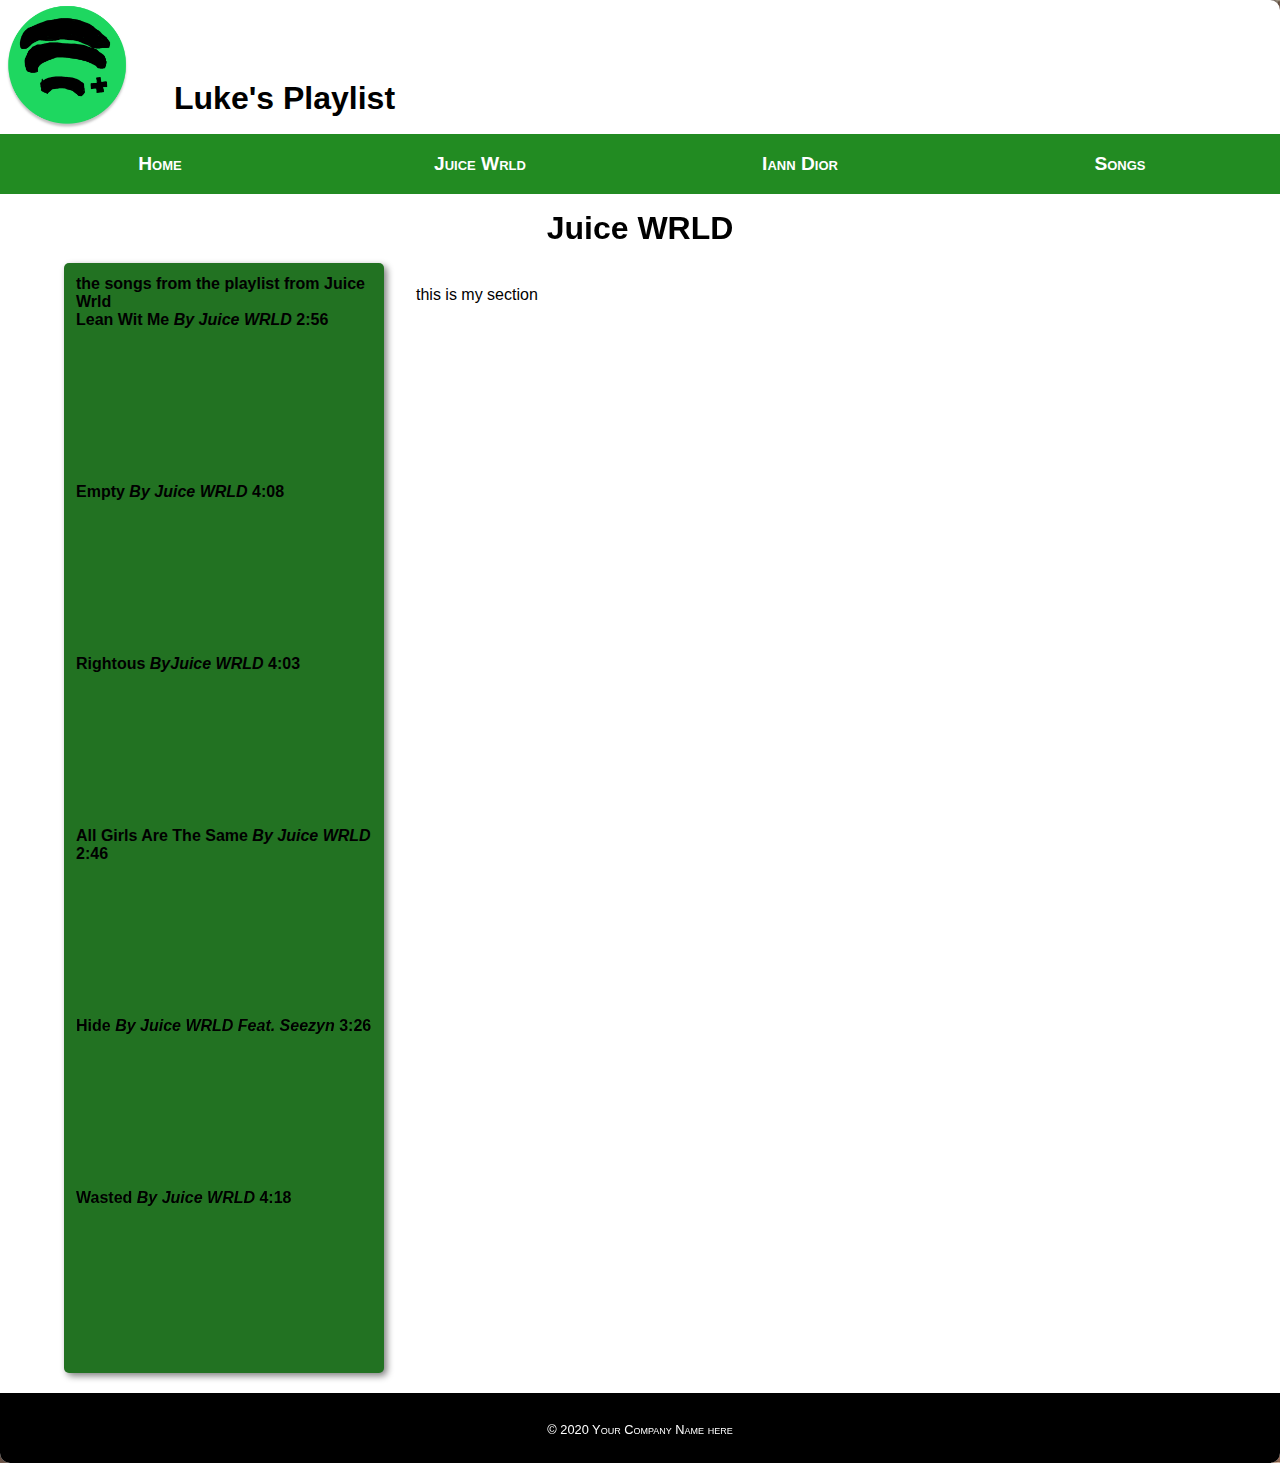
==== pages/Juicewrld.html @ 9d1af108 "Add files via upload" ====
<!DOCTYPE html>
<html lang="en">

<head>
    <meta charset="utf-8">
    <meta name="description" content="This sentence will appear under the link in search engine results.">
    <meta name="keywords" content="list,of,words,separated,by,commas,that,describe,your,site">
    <meta name="author" content="Your name goes here">

    <!-- viewport -->
    <meta name="viewport" content="width=device-width, initial-scale=1">

    <!-- shiv which should be a shim -->
    <!--[if lt IE 9]>
	  <script src="https://oss.maxcdn.com/libs/html5shiv/3.7.0/html5shiv.js"></script>
	<![endif]-->

    <!-- tab title -->
    <title>[Page Title Which Appears in the Tab]</title>

    <!-- favicon link -->
    <link rel="shortcut icon" href="../images/favicon.jpg">

    <!-- stylesheets -->
    <link rel="stylesheet" href="../styles/normalize.css">
    <link rel="stylesheet" href="../styles/main.css">
    <link rel="stylesheet" href="../styles/slicknav.css">

    <!-- slicknav -->
    <script src="https://code.jquery.com/jquery-2.1.3.min.js"></script>
    <!-- Link to jQuery Content Delivery Network - Necessary for SlickNav to work correctly -->
    <script src="js/jquery.slicknav.min.js"></script>
    <!-- Link to the slicknav file inside the js folder - Necessary for SlickNav to work correctly -->

    <!-- slicknav javascript - this javascript code will use the UL inside the nav_menu tag to build the same menu in slickNav format -->
    <script type="text/javascript">
        $(document).ready(function () {
            $('#nav_menu').slicknav({ prependTo: "#mobilemenu" });
        });
    </script>

</head>



<body>

    <header>

        <img class="clearfix" src="../images/spotify.png">

        <p>
            <h1>Luke's Playlist </h1>
            
                </p>

    </header>


    <nav id="mobilemenu"></nav>
	<nav id="nav_menu">
		<ul>
			<li><a href="../index.html">Home</a></li>
			<li><a href="../pages/Juicewrld.html"class="current">Juice Wrld</a></li>
			<li><a href="../pages/Ianndior.html">Iann Dior</a>
			<li><a href="../pages/song.html">Songs</a>
				<ul>
					<li><a href="../pages/songs/eighteen.html">18</a></li>
					<li><a href="../pages/songs/emotions.html">Emotions</a></li>
					<li><a href="../pages/songs/empty.html">Empty</a></li>
					<li><a href="../pages/songs/gonegirl.html">Gone Girl</a></li>
					<li><a href="../pages/songs/hide.html">Hide</a></li>
					<li><a href="../pages/songs/Leanwitme.html">Lean Wit Me</a></li>
					<li><a href="../pages/songs/molly.html">Molly</a></li>
					<li><a href="../pages/songs/rightous.html">18</a></li>
					<li><a href="../pages/songs/wasted.html">Wasted</a></li>
					<li><a href="../pages/songs/allgirls.html">All Girls are the same</a></li>
				</ul>
			</li>
		</ul>
	</nav>



    <main>

        <h1>Juice WRLD</h1>

        <section>
            <p>this is my section</p>



        </section>

        <aside>
            <p id="asidetitle">the songs from the playlist from Juice Wrld</p>
            <p><a href="songs/Leanwitme.html">Lean Wit Me</a> <em>By <a href="#">Juice WRLD</em></a> <strong> 2:56</strong></p>
			<iframe src="https://open.spotify.com/embed/track/3oDkdAySo1VQQG0ptV7uwa"frameborder="0" allowtransparency="true" allow="encrypted-media"></iframe>
            <p><a href="songs/empty.html">Empty</a> <em>By <a href="#">Juice WRLD</em></a> <strong> 4:08</strong></p>
            <iframe src="https://open.spotify.com/embed/track/41MCdlvXOl62B7Kv86Bb1v" frameborder="0" allowtransparency="true" allow="encrypted-media"></iframe>
            <p><a href="songs/rightous.html">Rightous</a> <em> By<a href="#">Juice WRLD </em></a><strong> 4:03</strong></p>
            <iframe src="https://open.spotify.com/embed/track/0OyQns5ayNK2OVaES0Vb8t" frameborder="0" allowtransparency="true" allow="encrypted-media"></iframe>
            <p><a href="songs/allgirls.html"> All Girls Are The Same </a> <em>By <a href="#">Juice WRLD</em></a> <strong> 2:46</strong></p>
			<iframe src="https://open.spotify.com/embed/track/4VXIryQMWpIdGgYR4TrjT1"frameborder="0" allowtransparency="true" allow="encrypted-media"></iframe>
            <p><a href="songs/hide.html">Hide</a> <em>By  <a href="#">Juice WRLD</a> Feat. Seezyn</em> <strong> 3:26</strong></p>
			<iframe src="https://open.spotify.com/embed/track/6rz0dTA0PdhXImFV5EjM0w" frameborder="0" allowtransparency="true" allow="encrypted-media"></iframe>
			<p><a href="songs/wasted.html">Wasted</a> <em> By <a href="#">Juice WRLD</em></a> <strong> 4:18</strong></p>
			<iframe src="https://open.spotify.com/embed/track/1a7WZZZH7LzyvorhpOJFTe" frameborder="0" allowtransparency="true" allow="encrypted-media"></iframe>
        </aside>

        <div id="bottombuffer"><br><br></div>

    </main>


    <footer>

        <p>&copy; 2020 Your Company Name here</p>

    </footer>

</body>

</html>
---- styles/main.css ----
/* the styles for the elements */
* {
	margin: 0;
	padding: 0;
	box-sizing: border-box;
}

/* Clearfix */
.clearfix::after {
  content: "";
  clear: both;
  display: table;
}

html {
	height: 100%;
	background-image: url("../images/images.jpg");
}

body {
	position: relative;
	background: white;
	font-family:Arial, Helvetica, sans-serif;
	font-size: 100%;
	max-width: 1300px;
	min-height: 100%;
	margin: 0 auto;
	box-shadow: -5px -5px 15px 5px rgb(59, 58, 58);
	border-radius: 10px;
}
body h1 {
	margin: .5em .75em;
	text-align: center;
}

/* the styles for links */
a:link, a:visited {
	text-decoration: none;
}
a:focus, a:hover {
	text-decoration: underline;
}


/* the styles for the header */
header {
	background-color:white;
}
header img {
	padding: 0 1em 0 0;
	float: left;
	max-width: 150px;
	width: 50%;
	height:50%;
}
header h1{
	padding-top: 2em;
	float:left;
}

header a:hover{
	font-style: oblique;
}
header p{
	margin: 0 auto;
}

/* text shadow class */
.shadow {
	text-shadow: 2px 2px 2px #5d5d5d;
}


/* the styles for the navigation menu */
#nav_menu {
	clear: both;
}
#nav_menu ul {
	list-style-type: none;
	margin: 0;
	padding: 0;
	position: relative;
}
#nav_menu ul li {
	float: left;
	width: 25%;
}
#nav_menu ul li a {
	display: block;
	text-align: center;
	padding: 1em 0;
	text-decoration: none;
	font-variant: small-caps;
	font-size: 120%;
	background-color: #228B22;
	color:white;
	font-weight: bold;
}
#nav_menu a:hover {
	background-color: #00FF00;
	color: black;
}

#nav_menu ul ul {
	display: none;
	position: absolute;
	top: 100%;
	width: 100%;
}
#nav_menu ul ul li a {
	text-align: left;
	padding: .5em;

}
#nav_menu ul ul li {
	float: none;

}
#nav_menu ul li:hover > ul {
	display: block;
}
#nav_menu > ul::after {
	content: "";
	clear: both;
	display: block;
}

/* the styles for the main content */
main {
	clear: left;
}

main h2{
	text-align: center;
	padding-top:1em;
}
#lyrics{
	padding:0 2em;
	font-size: 2em;
}

/* the styles for the section */
section {
	width: 70%;
	float: right;
	padding: 0 2.5% 20px 2.5%;
}
section a:hover{
	font-weight: bold;
	font-size: 120%;
	color:green;
}
section iframe{
	height:10%;
	width:75%;
}
section p {
	font: 110%;
	line-height: 2;
	padding-top: 1em;
	padding-bottom: 1em;
}
.songtitle p{
	text-align: center;
	font-weight: bold;
}


/* the styles for the aside */
/*aside {
	width: 25%;
	float: right;
	margin: 0 0 20px 1em;
	padding: .75em;
	font-weight: bold;
}
*/
aside {
	width: 25%;
	float: right;
	background-color: rgb(34, 114, 34);
	border-radius: 5px;
	box-shadow: 3px 3px 7px gray;
	margin: 0 0 20px 1em;
	padding: .75em;
	font-weight: bold;
}
aside a{
	color:black;
}

aside img{
	max-width: 300px;
	float:none;
}
aside h4{
	text-align: center;
}

#bottombuffer {
	height: 100px;
	padding-bottom: 100px;
}

/* the styles for the footer */
footer {
	background-color: black;
	clear: both;
	border-top: 3px solid #000000;
/*	position: fixed;    */
/*	bottom: 0;			*/
	max-width: 1300px;
	width: 100%;
	border-radius: 0 0 10px 10px;

}
footer p {
	text-align: center;
	color: white;
	font-size: 80%;
	font-variant: small-caps;
	padding: 2em 0;
}



/* hide the slicknav in large-screen view */
.slicknav_menu {
	display: none;
}



/* tablet portrait to standard 960 */
@media only screen and (max-width: 959px) {
	body, aside {
		box-shadow: none;
		border-radius: 0;
	}
	footer {
		border-radius: 0;
	}
}



/* mobile landscape to tablet portrait */
@media only screen and (max-width: 767px) {
	
	header img { float: none; }
	header { text-align: center; }
	header h2, header h3 {
		padding: 0 0 .25em;
	}

	section, aside {
		float: none;
		width: 99%;
		margin: 0 auto;
		padding: .5em;
	}

	/* hide the navigation menu */
	#nav_menu {
		display: none;
	}
	
	/* and replace it with the slicknav menu */
	.slicknav_menu {
		display: block;
		text-align: left !important;
		background-color: #228B22 !important;
	}
}



/* mobile portrait to mobile landscape */
@media only screen and (max-width: 479px) {
	body { font-size: 90%; }
}
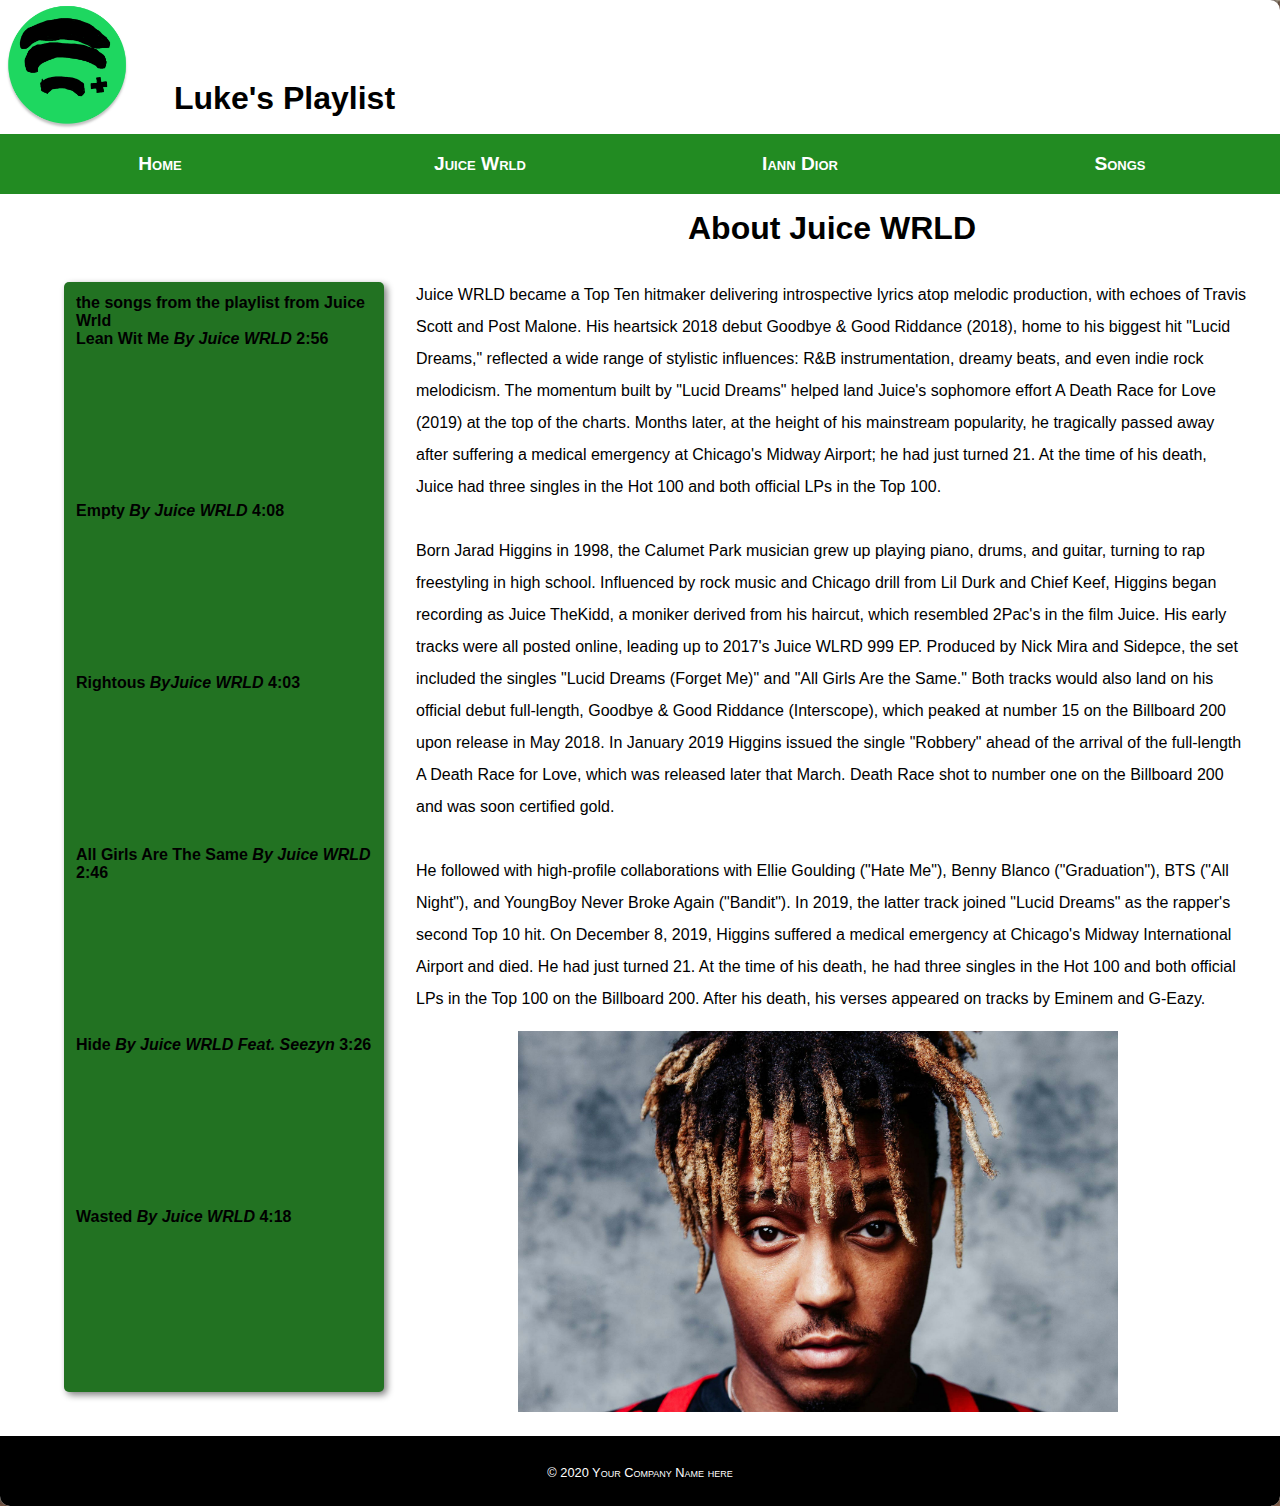
==== commit 5d4fea27: "Add files via upload" ====
--- a/pages/Juicewrld.html
+++ b/pages/Juicewrld.html
@@ -84,11 +84,16 @@
 
     <main>
 
-        <h1>Juice WRLD</h1>
-
         <section>
-            <p>this is my section</p>
-
+            <h1>About Juice WRLD</h1>
+            <p>Juice WRLD became a Top Ten hitmaker delivering introspective lyrics atop melodic production, with echoes of Travis Scott and Post Malone. His heartsick 2018 debut Goodbye & Good Riddance (2018), home to his biggest hit "Lucid Dreams," reflected a wide range of stylistic influences: R&B instrumentation, dreamy beats, and even indie rock melodicism. The momentum built by "Lucid Dreams" helped land Juice's sophomore effort A Death Race for Love (2019) at the top of the charts. Months later, at the height of his mainstream popularity, he tragically passed away after suffering a medical emergency at Chicago's Midway Airport; he had just turned 21. At the time of his death, Juice had three singles in the Hot 100 and both official LPs in the Top 100.</p>
+            <p>   
+            Born Jarad Higgins in 1998, the Calumet Park musician grew up playing piano, drums, and guitar, turning to rap freestyling in high school. Influenced by rock music and Chicago drill from Lil Durk and Chief Keef, Higgins began recording as Juice TheKidd, a moniker derived from his haircut, which resembled 2Pac's in the film Juice. His early tracks were all posted online, leading up to 2017's Juice WLRD 999 EP. Produced by Nick Mira and Sidepce, the set included the singles "Lucid Dreams (Forget Me)" and "All Girls Are the Same." Both tracks would also land on his official debut full-length, Goodbye & Good Riddance (Interscope), which peaked at number 15 on the Billboard 200 upon release in May 2018. In January 2019 Higgins issued the single "Robbery" ahead of the arrival of the full-length A Death Race for Love, which was released later that March. Death Race shot to number one on the Billboard 200 and was soon certified gold.</p>
+               <p> 
+                He followed with high-profile collaborations with Ellie Goulding ("Hate Me"), Benny Blanco ("Graduation"), BTS ("All Night"), and YoungBoy Never Broke Again ("Bandit"). In 2019, the latter track joined "Lucid Dreams" as the rapper's second Top 10 hit.
+                
+                On December 8, 2019, Higgins suffered a medical emergency at Chicago's Midway International Airport and died. He had just turned 21. At the time of his death, he had three singles in the Hot 100 and both official LPs in the Top 100 on the Billboard 200. After his death, his verses appeared on tracks by Eminem and G-Eazy.</p>
+                <img src="../images/juice1.jpg"alt="juice">
 
 
         </section>
--- a/styles/main.css
+++ b/styles/main.css
@@ -134,7 +134,8 @@
 	text-align: center;
 	padding-top:1em;
 }
-#lyrics{
+
+#lyrics {
 	padding:0 2em;
 	font-size: 2em;
 }
@@ -154,6 +155,11 @@
 	height:10%;
 	width:75%;
 }
+section img{
+	max-width: 600px;
+	width:100%;
+	margin-left:102px;;
+}
 section p {
 	font: 110%;
 	line-height: 2;
@@ -165,23 +171,13 @@
 	font-weight: bold;
 }
 
-
-/* the styles for the aside */
-/*aside {
-	width: 25%;
-	float: right;
-	margin: 0 0 20px 1em;
-	padding: .75em;
-	font-weight: bold;
-}
-*/
 aside {
 	width: 25%;
 	float: right;
 	background-color: rgb(34, 114, 34);
 	border-radius: 5px;
 	box-shadow: 3px 3px 7px gray;
-	margin: 0 0 20px 1em;
+	margin: 5.5em 0 20px 1em;
 	padding: .75em;
 	font-weight: bold;
 }
@@ -196,7 +192,10 @@
 aside h4{
 	text-align: center;
 }
-
+aside iframe{
+	height:10%;
+	width:75%;
+}
 #bottombuffer {
 	height: 100px;
 	padding-bottom: 100px;
@@ -229,7 +228,11 @@
 	display: none;
 }
 
-
+@media only screen and (max-width: 1163px){
+	section img{
+	margin-left:0px;
+	}
+}
 
 /* tablet portrait to standard 960 */
 @media only screen and (max-width: 959px) {
